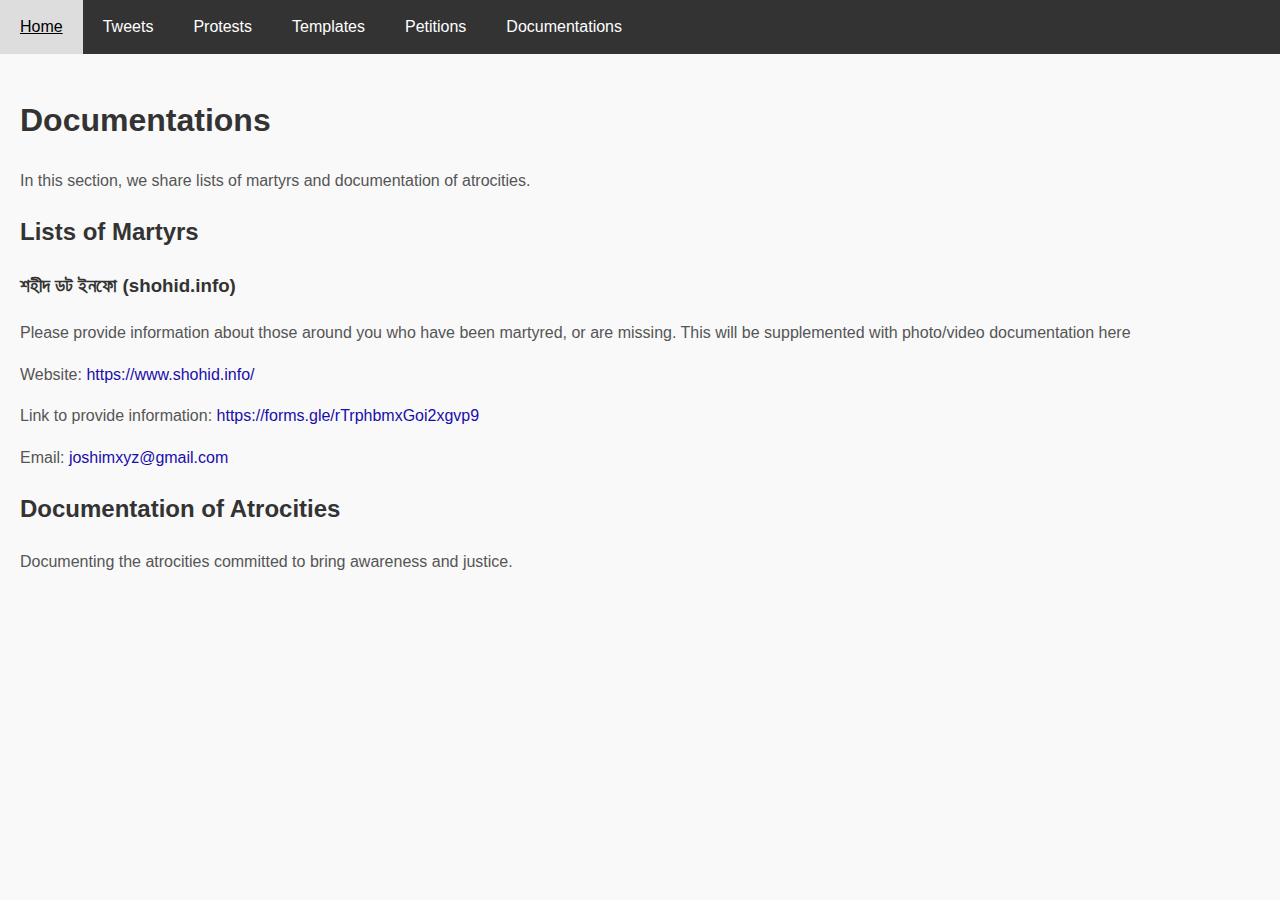
==== documentations.html @ 32dd3633 "Create documentations.html" ====
<!DOCTYPE html>
<html lang="en">
<head>
    <meta charset="UTF-8">
    <meta name="viewport" content="width=device-width, initial-scale=1.0">
    <title>Documentations</title>
    <link rel="stylesheet" href="styles.css">
</head>
<body>

<div id="navbar-placeholder"></div>

<div class="content">
    <h1>Documentations</h1>
    <p>In this section, we share lists of martyrs and documentation of atrocities.</p>

    <h2>Lists of Martyrs</h2>
    
    <h3>শহীদ ডট ইনফো (shohid.info)</h3>
    <p>Please provide information about those around you who have been martyred, or are missing. This will be supplemented with photo/video documentation here</p>
    <p>Website: <a href="https://www.shohid.info/" target="_blank">https://www.shohid.info/</a></p>
    <p>Link to provide information: <a href="https://forms.gle/rTrphbmxGoi2xgvp9" target="_blank">https://forms.gle/rTrphbmxGoi2xgvp9</a></p>
    <p>Email: <a href="mailto:joshimxyz@gmail.com">joshimxyz@gmail.com</a></p>


    
    <h2>Documentation of Atrocities</h3>
    <p>Documenting the atrocities committed to bring awareness and justice.</p>
</div>

<script src="script.js"></script>
</body>
</html>
---- styles.css ----
body {
    font-family: Arial, sans-serif;
    line-height: 1.6;
    margin: 0;
    padding: 0;
    background-color: #f9f9f9;
    color: #333;
}

.navbar {
    overflow: hidden;
    background-color: #333;
}

.navbar a {
    float: left;
    display: block;
    color: white;
    text-align: center;
    padding: 14px 20px;
    text-decoration: none;
}

.navbar a:hover {
    background-color: #ddd;
    color: black;
}

.main-container {
    display: flex;
}

.sidebar {
    width: 250px;
    padding: 15px;
    background-color: #f1f1f1;
    height: 100vh;
    position: fixed;
    overflow-y: auto;
}

.sidebar h3 {
    margin-top: 0;
}

.sidebar a {
    display: block;
    padding: 10px;
    color: #000;
    text-decoration: none;
}

.sidebar a:hover {
    background-color: #ddd;
}

.content {
    margin-left: 0;
    padding: 20px;
    flex: 1;
    transition: margin-left 0.3s;
}

.has-sidebar .content {
    margin-left: 270px; /* Width of the sidebar + some margin */
}

h2, h3, h4 {
    color: #333;
}

p {
    color: #555;
}

a {
    color: #1a0dab;
    text-decoration: none;
}

a:hover {
    text-decoration: underline;
}

.tweet-container, .petition-container, .template-container {
    margin: 20px 0;
    padding: 10px;
    border: 1px solid #ddd;
    background-color: #fff;
    border-radius: 5px;
}
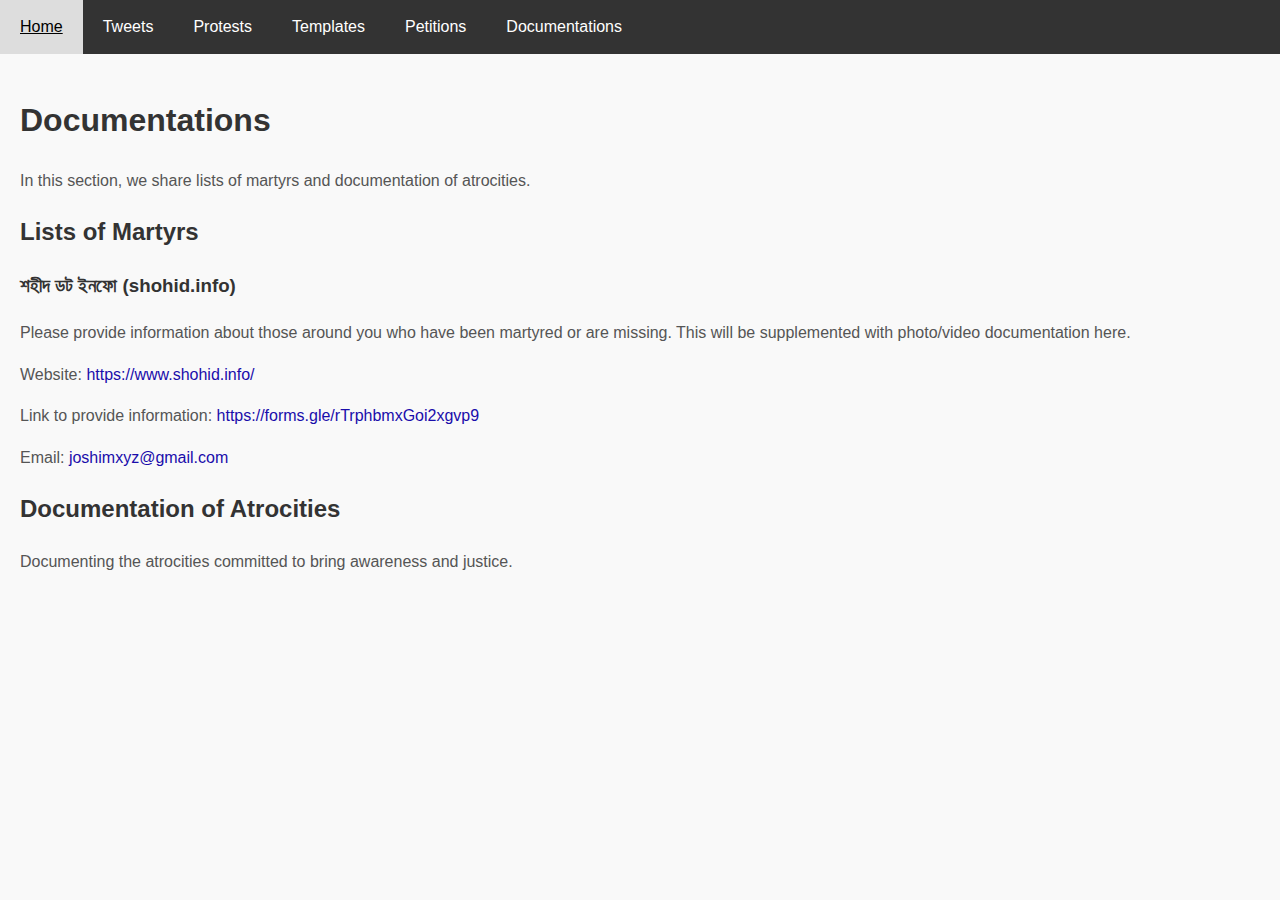
==== commit a46bb9d4: "Update documentations.html" ====
--- a/documentations.html
+++ b/documentations.html
@@ -16,16 +16,19 @@
 
     <h2>Lists of Martyrs</h2>
     
-    <h3>শহীদ ডট ইনফো (shohid.info)</h3>
-    <p>Please provide information about those around you who have been martyred, or are missing. This will be supplemented with photo/video documentation here</p>
-    <p>Website: <a href="https://www.shohid.info/" target="_blank">https://www.shohid.info/</a></p>
-    <p>Link to provide information: <a href="https://forms.gle/rTrphbmxGoi2xgvp9" target="_blank">https://forms.gle/rTrphbmxGoi2xgvp9</a></p>
-    <p>Email: <a href="mailto:joshimxyz@gmail.com">joshimxyz@gmail.com</a></p>
-
-
+    <div class="docu-container">
+        <h3>শহীদ ডট ইনফো (shohid.info)</h3>
+        <p>Please provide information about those around you who have been martyred or are missing. This will be supplemented with photo/video documentation here.</p>
+        <p>Website: <a href="https://www.shohid.info/" target="_blank">https://www.shohid.info/</a></p>
+        <p>Link to provide information: <a href="https://forms.gle/rTrphbmxGoi2xgvp9" target="_blank">https://forms.gle/rTrphbmxGoi2xgvp9</a></p>
+        <p>Email: <a href="mailto:joshimxyz@gmail.com">joshimxyz@gmail.com</a></p>
+    </div>
     
-    <h2>Documentation of Atrocities</h3>
-    <p>Documenting the atrocities committed to bring awareness and justice.</p>
+    
+    <h2>Documentation of Atrocities</h2>
+    <div class="docu-container">
+        <p>Documenting the atrocities committed to bring awareness and justice.</p>
+    </div>
 </div>
 
 <script src="script.js"></script>
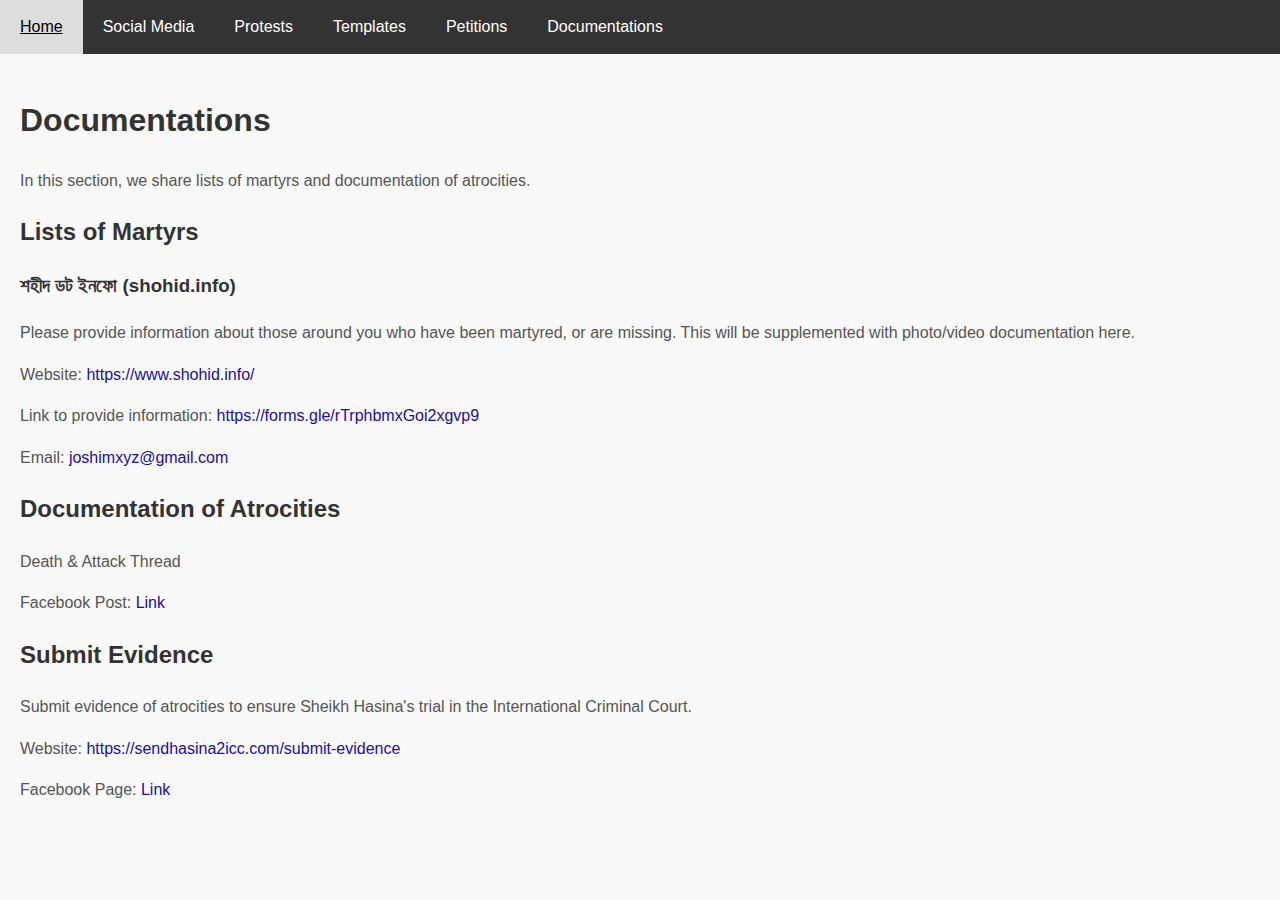
==== commit 746a6e6e: "Update documentations.html" ====
--- a/documentations.html
+++ b/documentations.html
@@ -18,16 +18,23 @@
     
     <div class="docu-container">
         <h3>শহীদ ডট ইনফো (shohid.info)</h3>
-        <p>Please provide information about those around you who have been martyred or are missing. This will be supplemented with photo/video documentation here.</p>
+        <p>Please provide information about those around you who have been martyred, or are missing. This will be supplemented with photo/video documentation here.</p>
         <p>Website: <a href="https://www.shohid.info/" target="_blank">https://www.shohid.info/</a></p>
         <p>Link to provide information: <a href="https://forms.gle/rTrphbmxGoi2xgvp9" target="_blank">https://forms.gle/rTrphbmxGoi2xgvp9</a></p>
         <p>Email: <a href="mailto:joshimxyz@gmail.com">joshimxyz@gmail.com</a></p>
     </div>
     
-    
     <h2>Documentation of Atrocities</h2>
     <div class="docu-container">
-        <p>Documenting the atrocities committed to bring awareness and justice.</p>
+        <p>Death & Attack Thread</p>
+        <p>Facebook Post: <a href="https://www.facebook.com/ripon089/posts/pfbid025LaYKKBwYu8AYd39eThAGVFgDn7VCyKQ9PyhaJLAVW5hwweLC1FgLEPPmEQ9nwP5l" target="_blank">Link</a></p>
+    </div>
+    
+    <h2>Submit Evidence</h2>
+    <div class="docu-container">
+        <p>Submit evidence of atrocities to ensure Sheikh Hasina's trial in the International Criminal Court.</p>
+        <p>Website: <a href="https://sendhasina2icc.com/submit-evidence" target="_blank">https://sendhasina2icc.com/submit-evidence</a></p>
+        <p>Facebook Page: <a href="https://www.facebook.com/profile.php?id=61563105420258" target="_blank">Link</a></p>
     </div>
 </div>
 
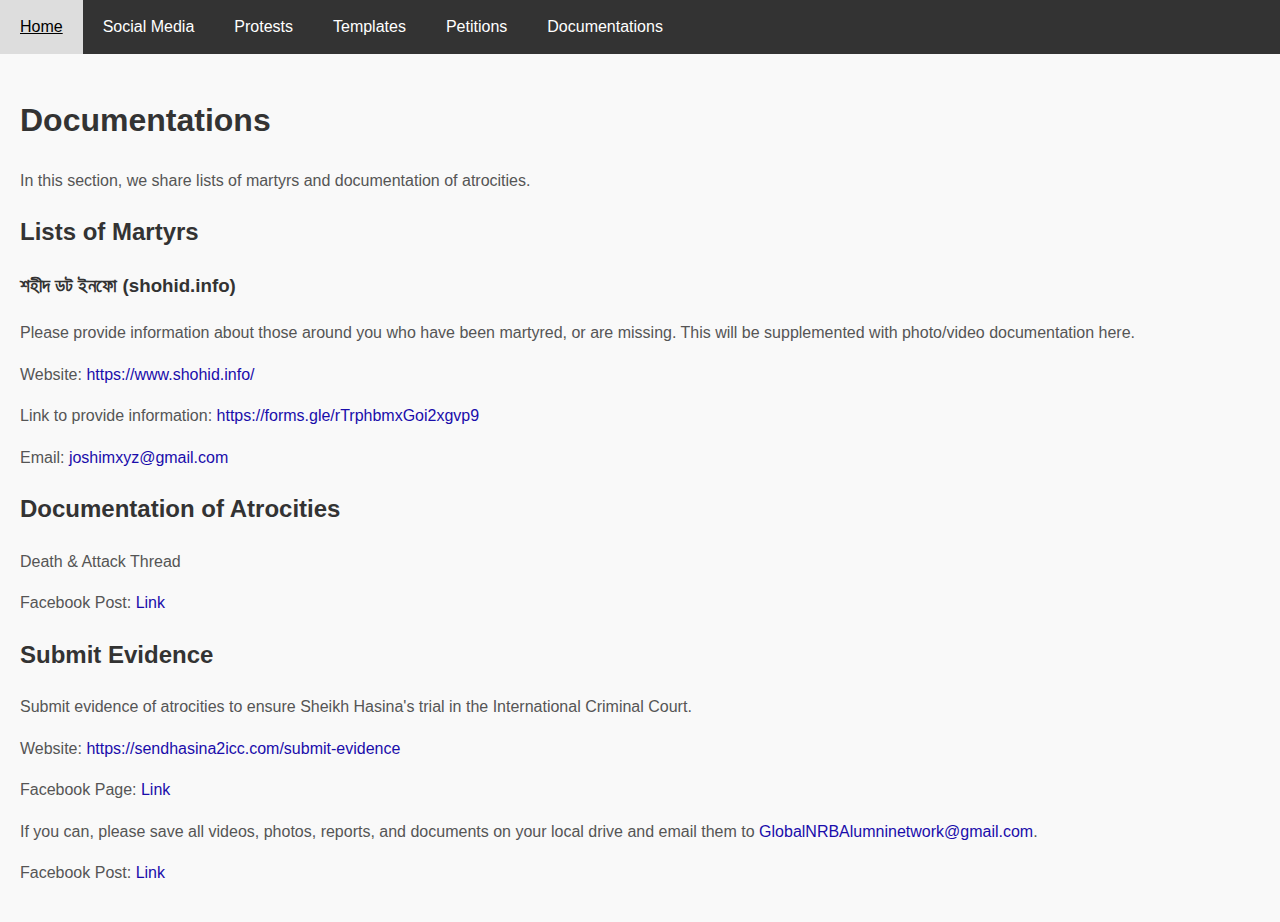
==== commit 1e1824ab: "Update documentations.html" ====
--- a/documentations.html
+++ b/documentations.html
@@ -36,6 +36,10 @@
         <p>Website: <a href="https://sendhasina2icc.com/submit-evidence" target="_blank">https://sendhasina2icc.com/submit-evidence</a></p>
         <p>Facebook Page: <a href="https://www.facebook.com/profile.php?id=61563105420258" target="_blank">Link</a></p>
     </div>
+    <div class="docu-container">
+        <p>If you can, please save all videos, photos, reports, and documents on your local drive and email them to <a href="mailto:GlobalNRBAlumninetwork@gmail.com">GlobalNRBAlumninetwork@gmail.com</a>.</p>
+        <p>Facebook Post: <a href="https://www.facebook.com/groups/532091225822242/permalink/535460855485279" target="_blank">Link</a></p>
+    </div>
 </div>
 
 <script src="script.js"></script>
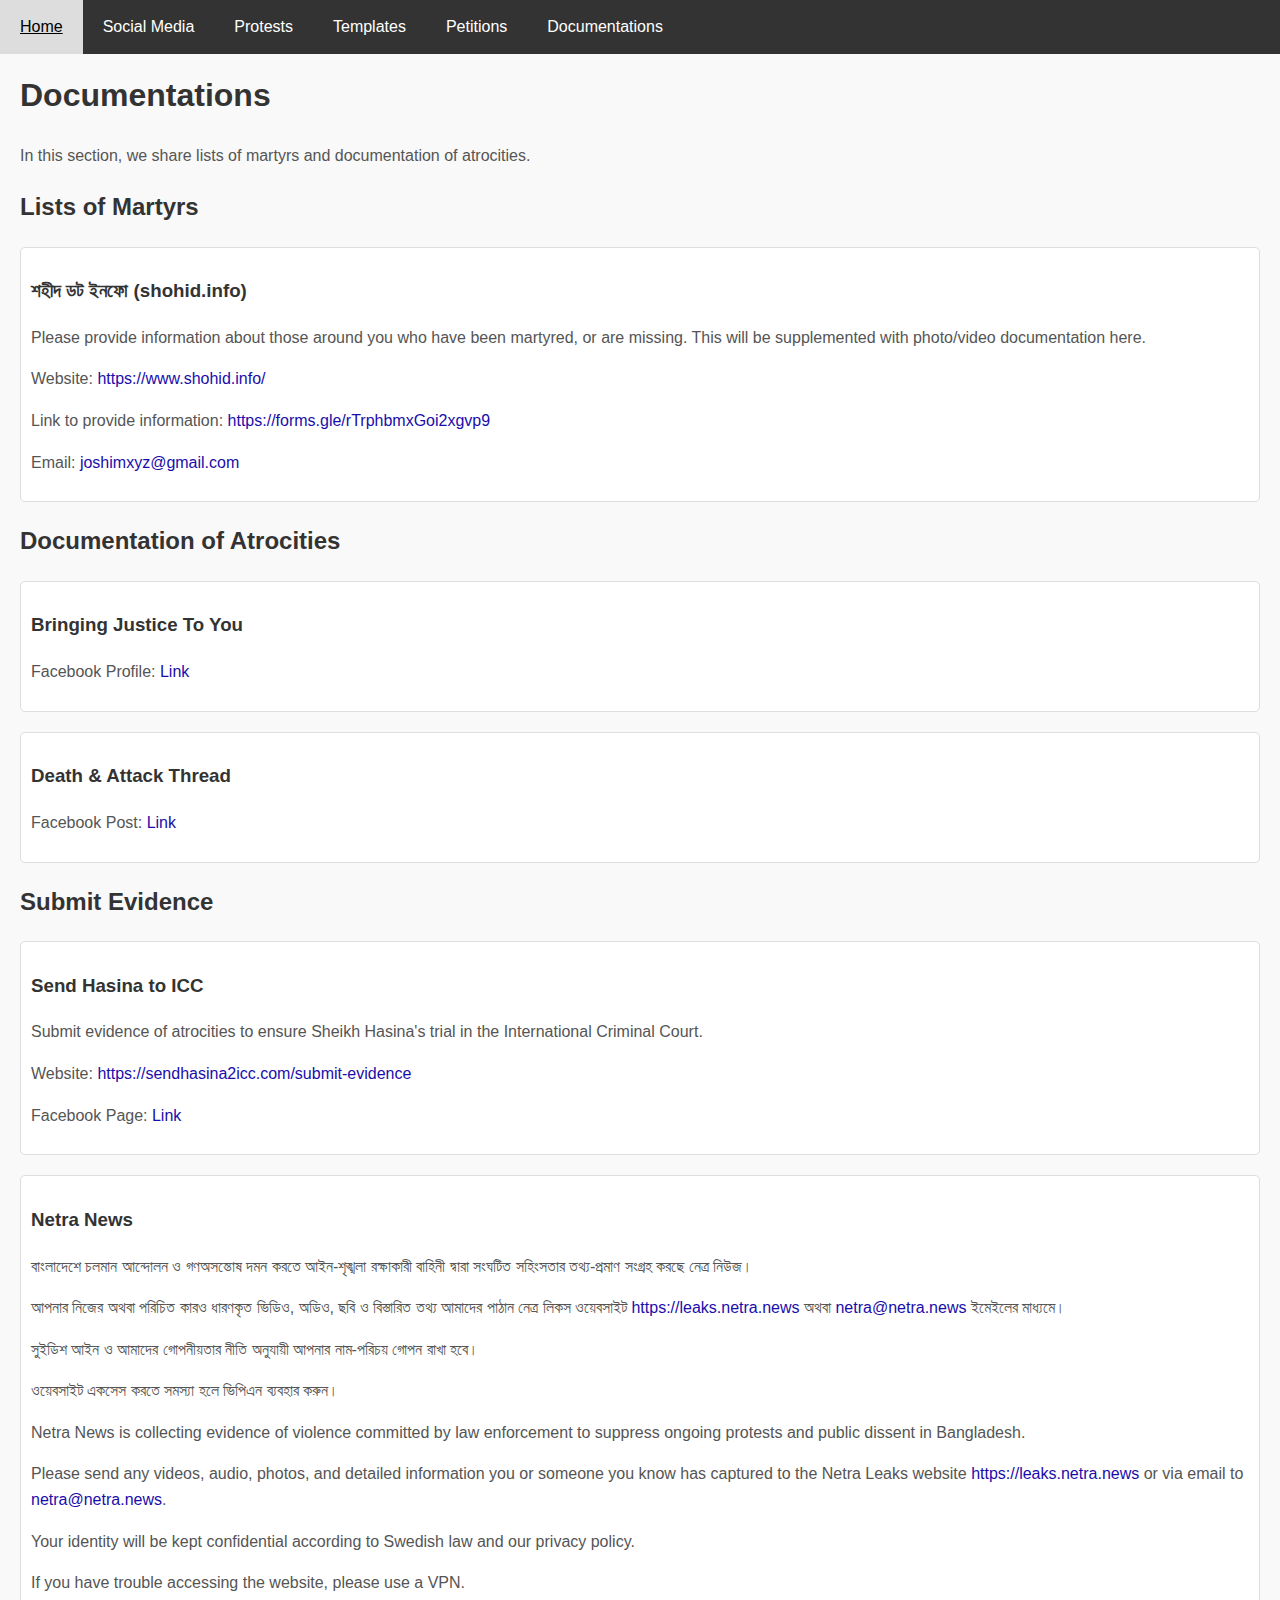
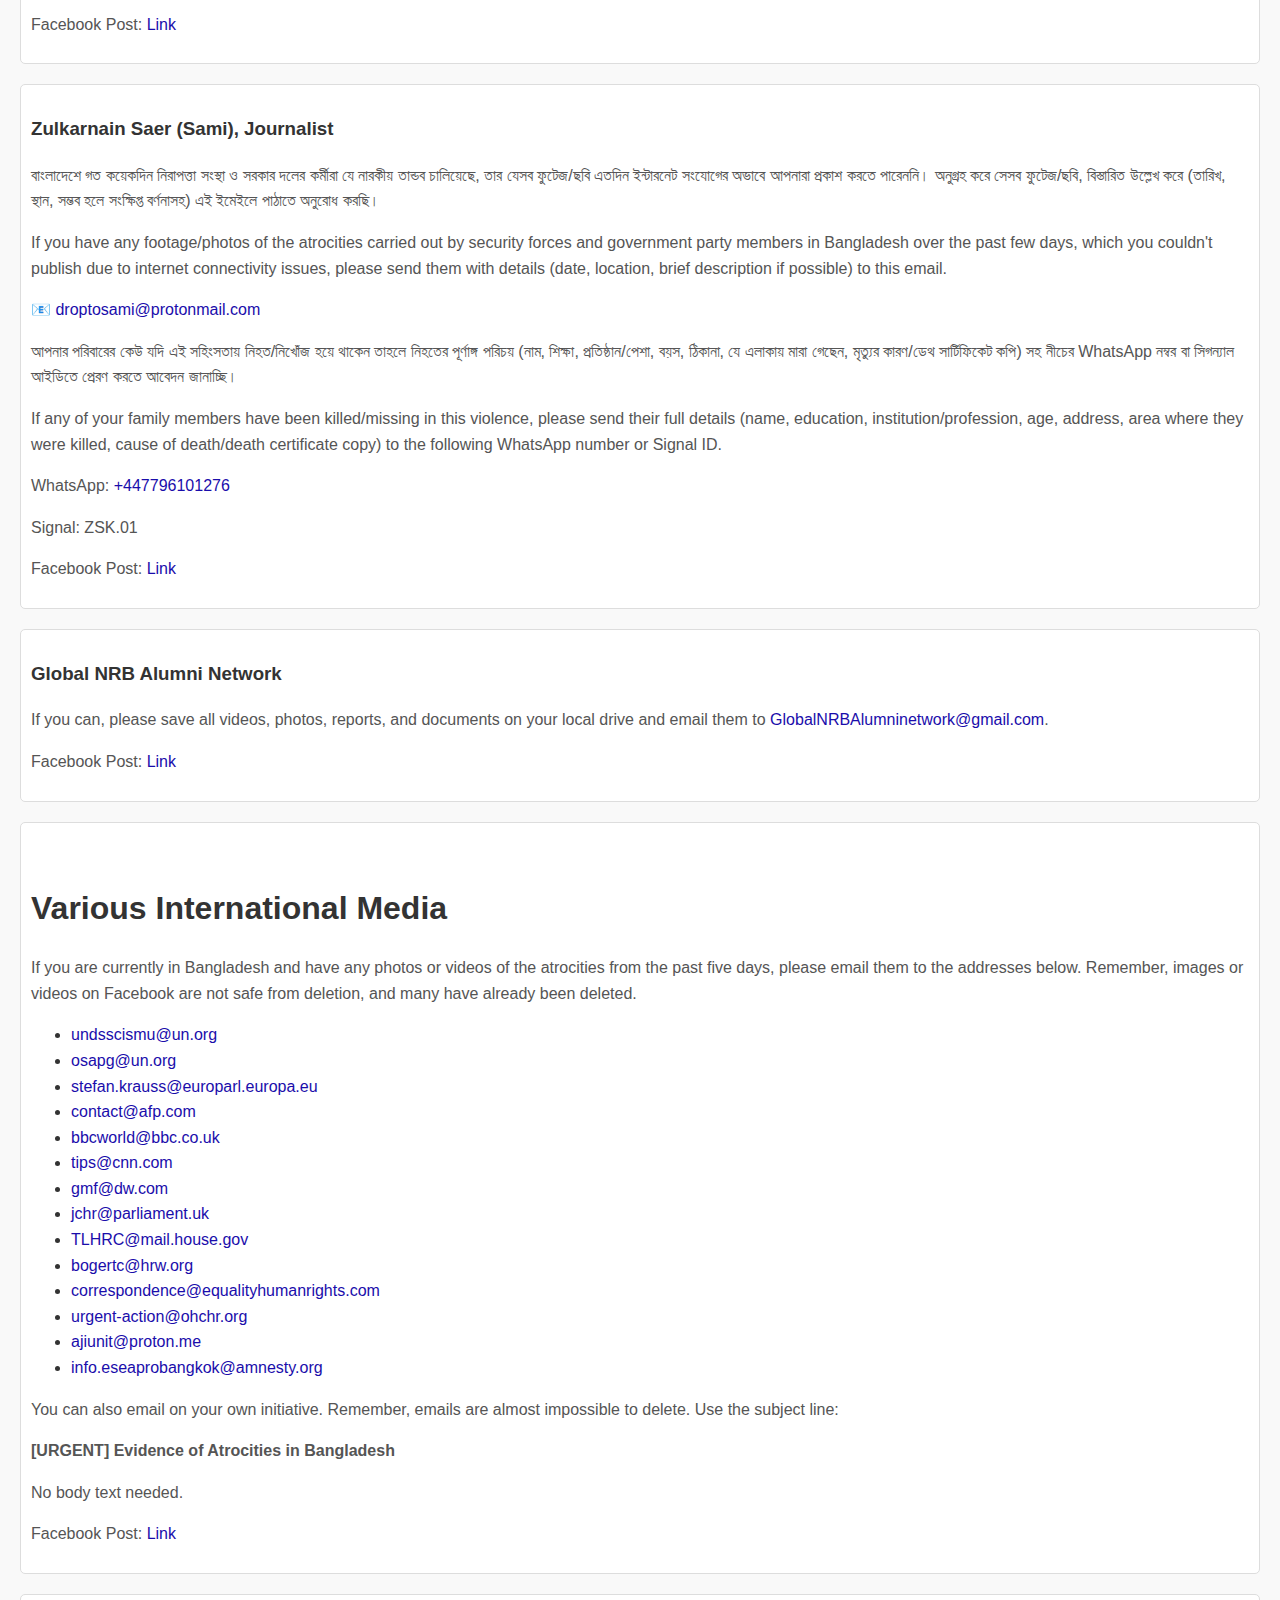
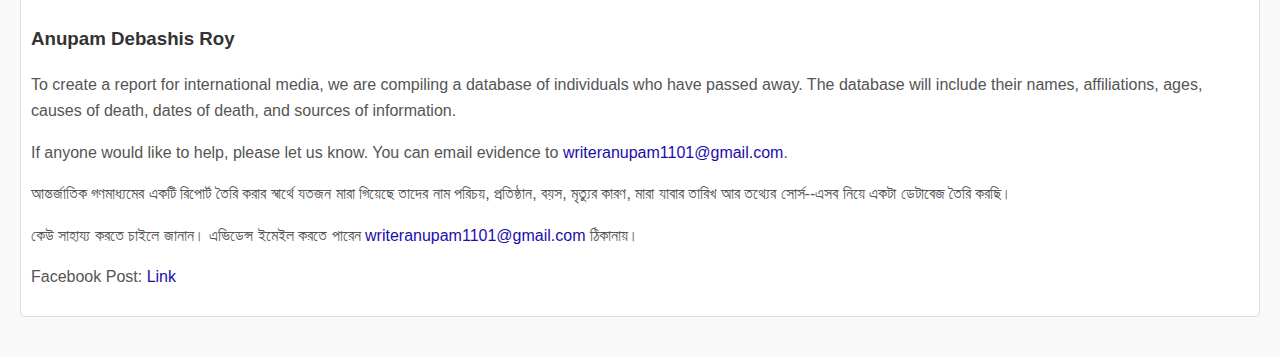
==== commit 95bc2bff: "Update documentations.html" ====
--- a/documentations.html
+++ b/documentations.html
@@ -26,19 +26,81 @@
     
     <h2>Documentation of Atrocities</h2>
     <div class="docu-container">
-        <p>Death & Attack Thread</p>
+        <h3>Bringing Justice To You</h3>
+        <p>Facebook Profile: <a href="https://www.facebook.com/profile.php?id=61561414542479" target="_blank">Link</a></p>
+    </div>
+    <div class="docu-container">
+        <h3>Death & Attack Thread</h3>
         <p>Facebook Post: <a href="https://www.facebook.com/ripon089/posts/pfbid025LaYKKBwYu8AYd39eThAGVFgDn7VCyKQ9PyhaJLAVW5hwweLC1FgLEPPmEQ9nwP5l" target="_blank">Link</a></p>
     </div>
     
+    
     <h2>Submit Evidence</h2>
     <div class="docu-container">
+        <h3>Send Hasina to ICC</h3>
         <p>Submit evidence of atrocities to ensure Sheikh Hasina's trial in the International Criminal Court.</p>
         <p>Website: <a href="https://sendhasina2icc.com/submit-evidence" target="_blank">https://sendhasina2icc.com/submit-evidence</a></p>
         <p>Facebook Page: <a href="https://www.facebook.com/profile.php?id=61563105420258" target="_blank">Link</a></p>
     </div>
     <div class="docu-container">
+        <h3>Netra News</h3>
+        <p>বাংলাদেশে চলমান আন্দোলন ও গণ‌অসন্তোষ দমন করতে আইন-শৃঙ্খলা রক্ষাকারী বাহিনী দ্বারা সংঘটিত সহিংসতার তথ্য-প্রমাণ সংগ্রহ করছে নেত্র নিউজ।</p>
+        <p>আপনার নিজের অথবা পরিচিত কারও ধারণকৃত ভিডিও, অডিও, ছবি ও বিস্তারিত তথ্য আমাদের পাঠান নেত্র লিকস ওয়েবসাইট <a href="https://leaks.netra.news">https://leaks.netra.news</a> অথবা <a href="mailto:netra@netra.news">netra@netra.news</a> ইমেইলের মাধ্যমে।</p>
+        <p>সুইডিশ আইন ও আমাদের গোপনীয়তার নীতি অনুযায়ী আপনার নাম-পরিচয় গোপন রাখা হবে।</p>
+        <p>ওয়েবসাইট একসেস করতে সমস্যা হলে ভিপিএন ব্যবহার করুন।</p>
+        <p>Netra News is collecting evidence of violence committed by law enforcement to suppress ongoing protests and public dissent in Bangladesh.</p>
+        <p>Please send any videos, audio, photos, and detailed information you or someone you know has captured to the Netra Leaks website <a href="https://leaks.netra.news">https://leaks.netra.news</a> or via email to <a href="mailto:netra@netra.news">netra@netra.news</a>.</p>
+        <p>Your identity will be kept confidential according to Swedish law and our privacy policy.</p>
+        <p>If you have trouble accessing the website, please use a VPN.</p>
+        <p>Facebook Post: <a href="https://www.facebook.com/newsnetra/posts/pfbid0YK1pTkfdshdoKnudt8Q8h66iVAyyCtVK3VMrB95GeXLDyAEviDNZPdfRsZ8dPhDwl" target="_blank">Link</a></p>
+    </div>
+    <div class="docu-container">
+        <h3>Zulkarnain Saer (Sami), Journalist</h3>
+        <p>বাংলাদেশে গত কয়েকদিন নিরাপত্তা সংস্থা ও সরকার দলের কর্মীরা যে নারকীয় তান্ডব চালিয়েছে, তার যেসব ফুটেজ/ছবি এতদিন ইন্টারনেট সংযোগের অভাবে আপনারা প্রকাশ করতে পারেননি। অনুগ্রহ করে সেসব ফুটেজ/ছবি, বিস্তারিত উল্লেখ করে (তারিখ, স্থান, সম্ভব হলে সংক্ষিপ্ত বর্ণনাসহ) এই ইমেইলে পাঠাতে অনুরোধ করছি।</p>
+        <p>If you have any footage/photos of the atrocities carried out by security forces and government party members in Bangladesh over the past few days, which you couldn't publish due to internet connectivity issues, please send them with details (date, location, brief description if possible) to this email.</p>
+        <p>📧 <a href="mailto:droptosami@protonmail.com">droptosami@protonmail.com</a></p>
+        <p>আপনার পরিবারের কেউ যদি এই সহিংসতায় নিহত/নিখোঁজ হয়ে থাকেন তাহলে নিহতের পূর্ণাঙ্গ পরিচয় (নাম, শিক্ষা, প্রতিষ্ঠান/পেশা, বয়স, ঠিকানা, যে এলাকায় মারা গেছেন, মৃত্যুর কারণ/ডেথ সার্টিফিকেট কপি) সহ নীচের WhatsApp নম্বর বা সিগন্যাল আইডিতে প্রেরণ করতে আবেদন জানাচ্ছি।</p>
+        <p>If any of your family members have been killed/missing in this violence, please send their full details (name, education, institution/profession, age, address, area where they were killed, cause of death/death certificate copy) to the following WhatsApp number or Signal ID.</p>
+        <p>WhatsApp: <a href="tel:+447796101276">+447796101276</a></p>
+        <p>Signal: ZSK.01</p>
+        <p>Facebook Post: <a href="https://www.facebook.com/saerzulkarnain/posts/pfbid0KABXa7qsDLJp7ybRF8gnWXYvrt6byTCqb12jPMkwpKmGi9ofbxEpFk4UYuz2LFmRl" target="_blank">Link</a></p>
+    </div>
+    <div class="docu-container">
+        <h3>Global NRB Alumni Network</h3>
         <p>If you can, please save all videos, photos, reports, and documents on your local drive and email them to <a href="mailto:GlobalNRBAlumninetwork@gmail.com">GlobalNRBAlumninetwork@gmail.com</a>.</p>
         <p>Facebook Post: <a href="https://www.facebook.com/groups/532091225822242/permalink/535460855485279" target="_blank">Link</a></p>
+    </div>
+    <div class="docu-container">
+        <h1>Various International Media</h1>
+        <p>If you are currently in Bangladesh and have any photos or videos of the atrocities from the past five days, please email them to the addresses below. Remember, images or videos on Facebook are not safe from deletion, and many have already been deleted.</p>
+        <ul>
+            <li><a href="mailto:undsscismu@un.org">undsscismu@un.org</a></li>
+            <li><a href="mailto:osapg@un.org">osapg@un.org</a></li>
+            <li><a href="mailto:stefan.krauss@europarl.europa.eu">stefan.krauss@europarl.europa.eu</a></li>
+            <li><a href="mailto:contact@afp.com">contact@afp.com</a></li>
+            <li><a href="mailto:bbcworld@bbc.co.uk">bbcworld@bbc.co.uk</a></li>
+            <li><a href="mailto:tips@cnn.com">tips@cnn.com</a></li>
+            <li><a href="mailto:gmf@dw.com">gmf@dw.com</a></li>
+            <li><a href="mailto:jchr@parliament.uk">jchr@parliament.uk</a></li>
+            <li><a href="mailto:TLHRC@mail.house.gov">TLHRC@mail.house.gov</a></li>
+            <li><a href="mailto:bogertc@hrw.org">bogertc@hrw.org</a></li>
+            <li><a href="mailto:correspondence@equalityhumanrights.com">correspondence@equalityhumanrights.com</a></li>
+            <li><a href="mailto:urgent-action@ohchr.org">urgent-action@ohchr.org</a></li>
+            <li><a href="mailto:ajiunit@proton.me">ajiunit@proton.me</a></li>
+            <li><a href="mailto:info.eseaprobangkok@amnesty.org">info.eseaprobangkok@amnesty.org</a></li>
+        </ul>
+        <p>You can also email on your own initiative. Remember, emails are almost impossible to delete. Use the subject line:</p>
+        <p><strong>[URGENT] Evidence of Atrocities in Bangladesh</strong></p>
+        <p>No body text needed.</p>
+        <p>Facebook Post: <a href="https://www.facebook.com/manabwrites/posts/pfbid02cV2KHeG3i8m6wLQSPauxN31iE8tsFHFhfr5WB8okRSG3a1Vda4SZf3NQKf5PpGBil" target="_blank">Link</a></p>
+    </div>
+    <div class="docu-container">
+        <h3>Anupam Debashis Roy</h3>
+        <p>To create a report for international media, we are compiling a database of individuals who have passed away. The database will include their names, affiliations, ages, causes of death, dates of death, and sources of information.</p>
+        <p>If anyone would like to help, please let us know. You can email evidence to <a href="mailto:writeranupam1101@gmail.com">writeranupam1101@gmail.com</a>.</p>
+        <p>আন্তর্জাতিক গণমাধ্যমের একটি রিপোর্ট তৈরি করার স্বার্থে যতজন মারা গিয়েছে তাদের নাম পরিচয়, প্রতিষ্ঠান, বয়স, মৃত্যুর কারণ, মারা যাবার তারিখ আর তথ্যের সোর্স--এসব নিয়ে একটা ডেটাবেজ তৈরি করছি।</p>
+        <p>কেউ সাহায্য করতে চাইলে জানান। এভিডেন্স ইমেইল করতে পারেন <a href="mailto:writeranupam1101@gmail.com">writeranupam1101@gmail.com</a> ঠিকানায়।</p>
+        <p>Facebook Post: <a href="https://www.facebook.com/ADR1971/posts/pfbid0Nk1WV2k5k15USnNMUF1ykiifz2BgiU7sJYZP8gecpYzxxsh4DPkgjqgbjsDZo7LVl" target="_blank">Link</a></p>
     </div>
 </div>
 
--- a/styles.css
+++ b/styles.css
@@ -10,6 +10,10 @@
 .navbar {
     overflow: hidden;
     background-color: #333;
+    position: fixed;
+    width: 100%;
+    top: 0;
+    z-index: 1000;
 }
 
 .navbar a {
@@ -69,6 +73,10 @@
     color: #333;
 }
 
+h1 {
+    margin-top: 50px; /* Adjust this value based on the height of your navbar */
+}
+
 p {
     color: #555;
 }
@@ -82,7 +90,7 @@
     text-decoration: underline;
 }
 
-.tweet-container, .petition-container, .template-container {
+.petition-container, .protest-container, .template-container, .docu-container {
     margin: 20px 0;
     padding: 10px;
     border: 1px solid #ddd;
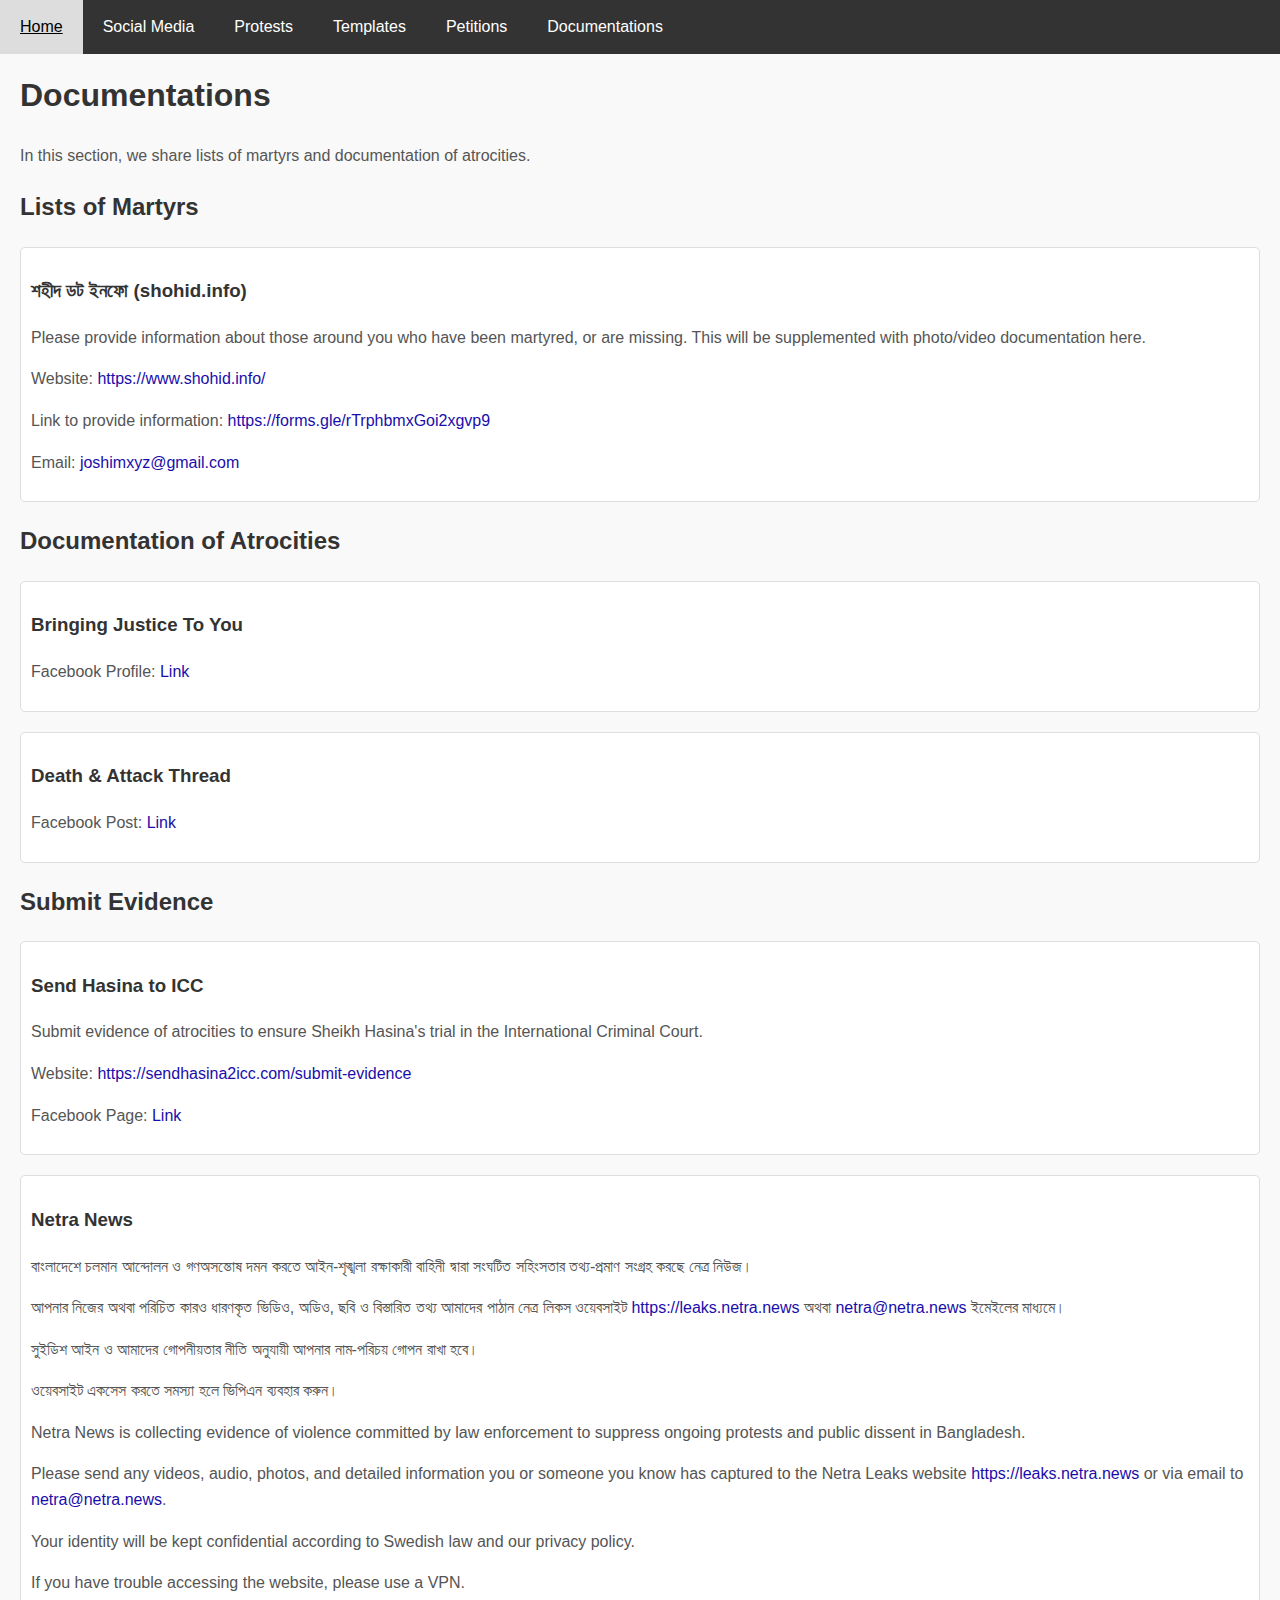
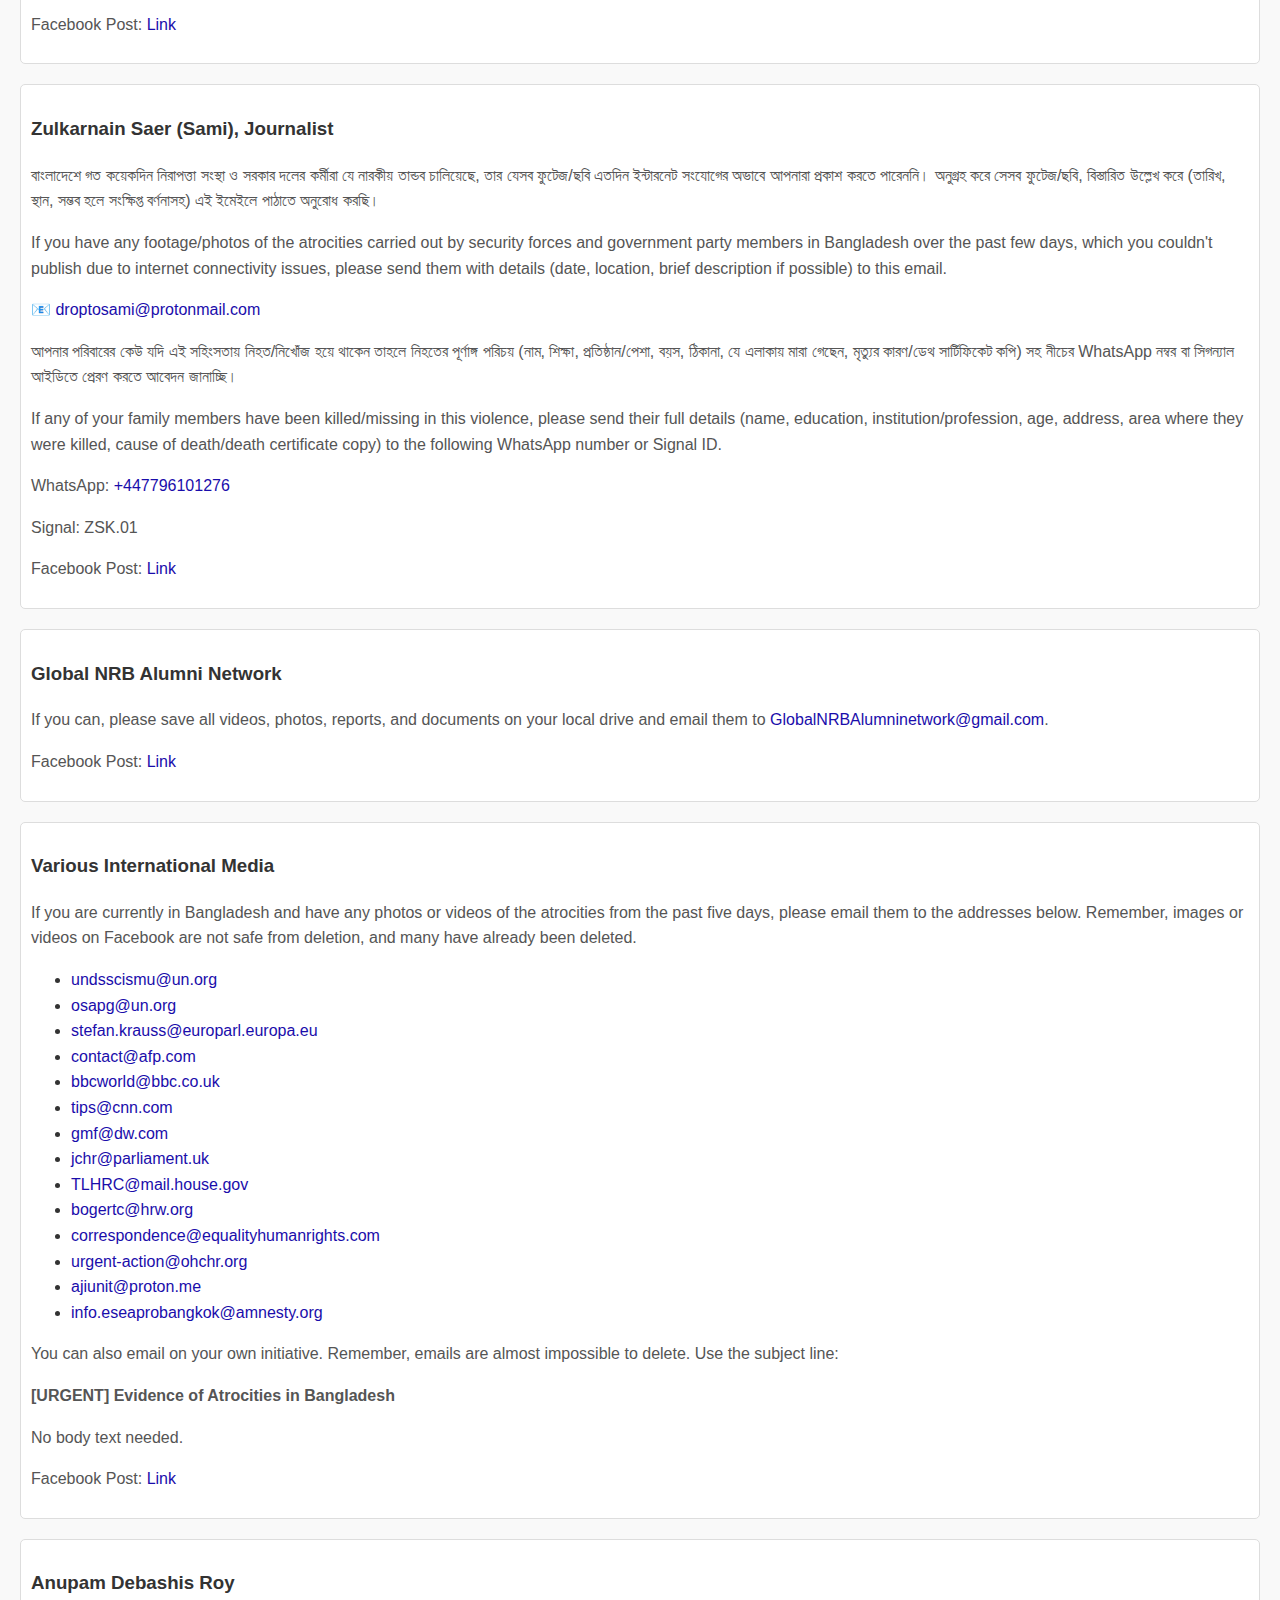
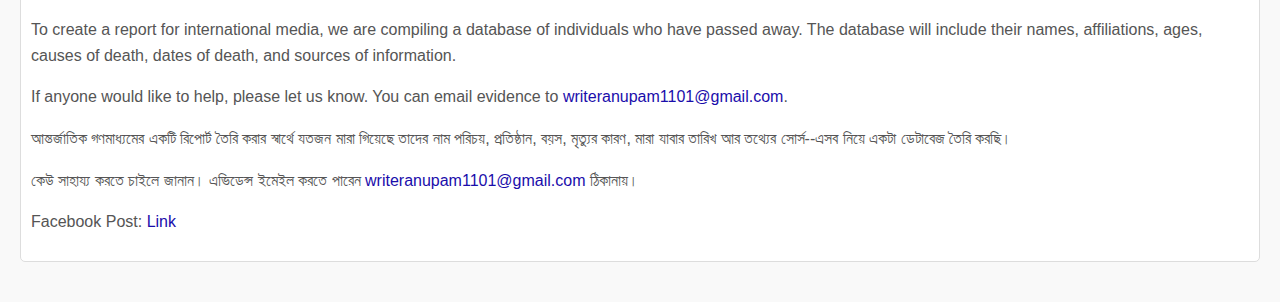
==== commit f0a72b6f: "Update documentations.html" ====
--- a/documentations.html
+++ b/documentations.html
@@ -71,7 +71,7 @@
         <p>Facebook Post: <a href="https://www.facebook.com/groups/532091225822242/permalink/535460855485279" target="_blank">Link</a></p>
     </div>
     <div class="docu-container">
-        <h1>Various International Media</h1>
+        <h3>Various International Media</h3>
         <p>If you are currently in Bangladesh and have any photos or videos of the atrocities from the past five days, please email them to the addresses below. Remember, images or videos on Facebook are not safe from deletion, and many have already been deleted.</p>
         <ul>
             <li><a href="mailto:undsscismu@un.org">undsscismu@un.org</a></li>
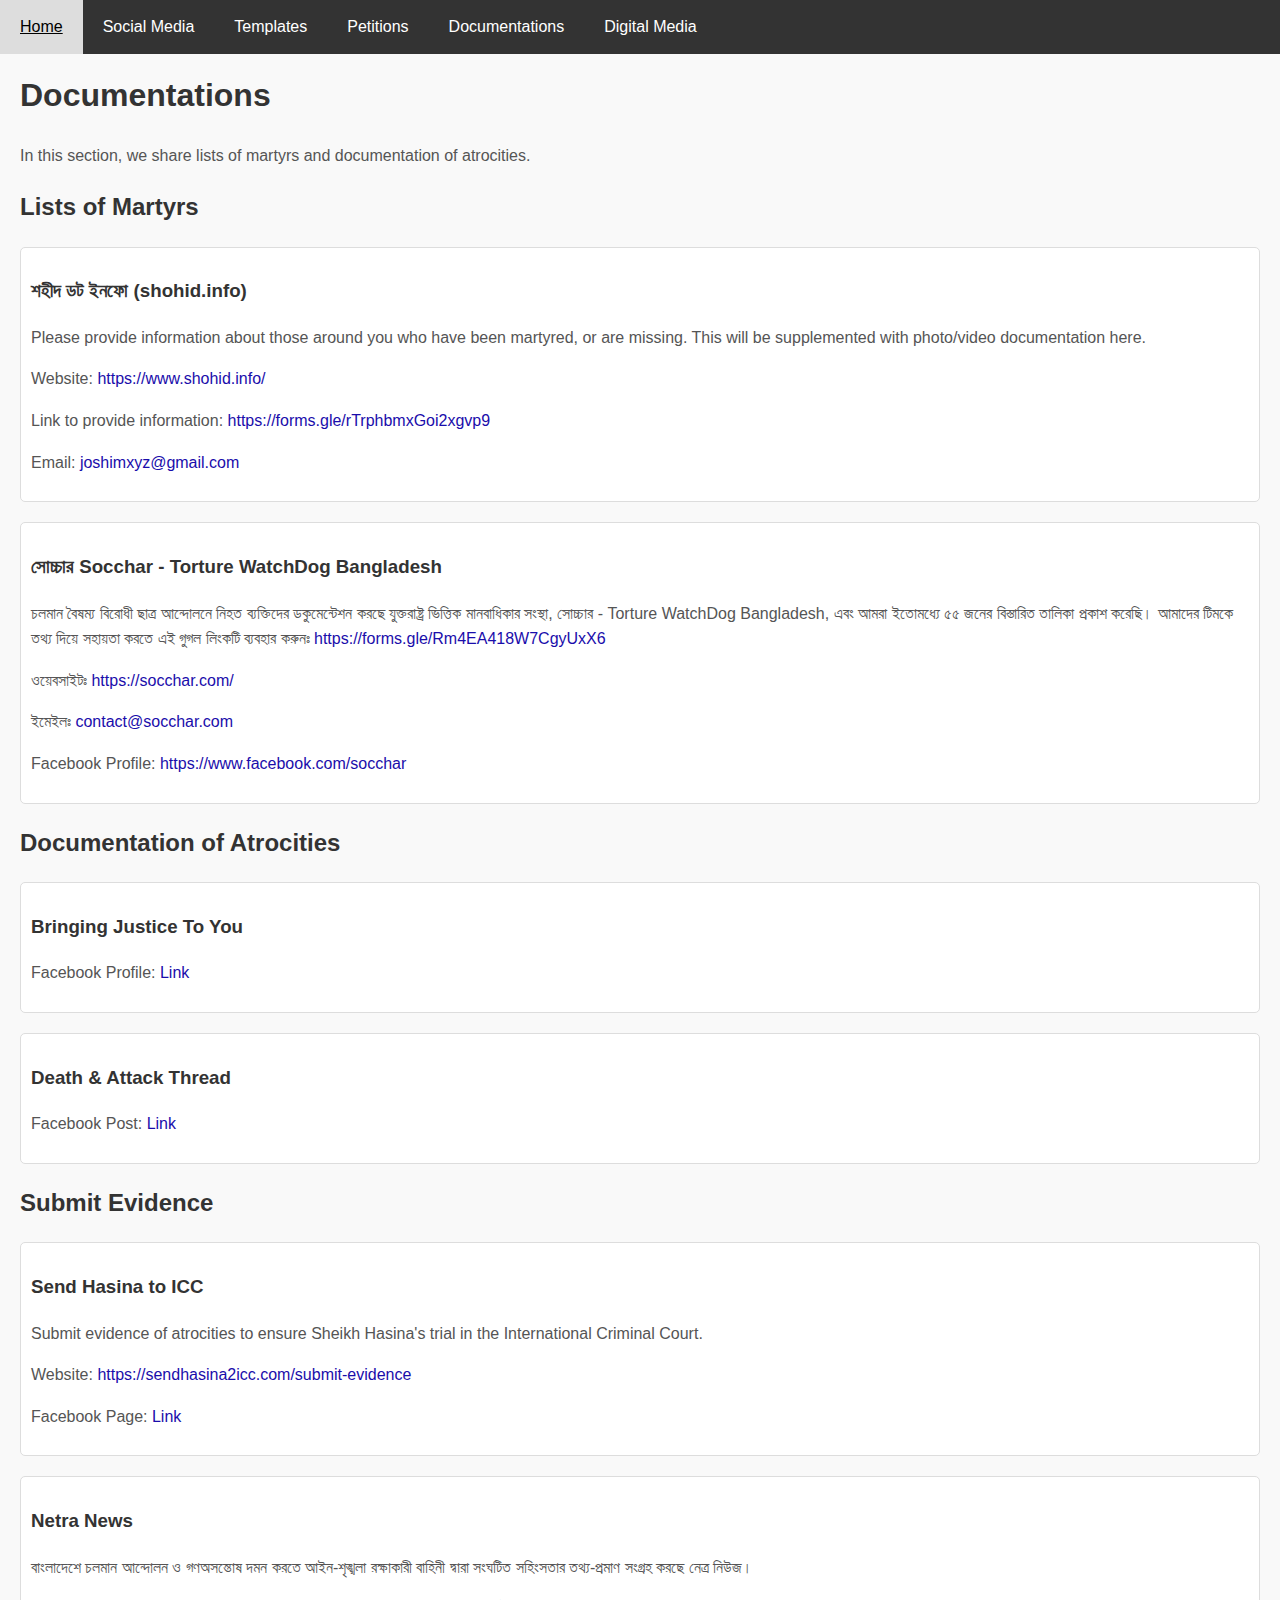
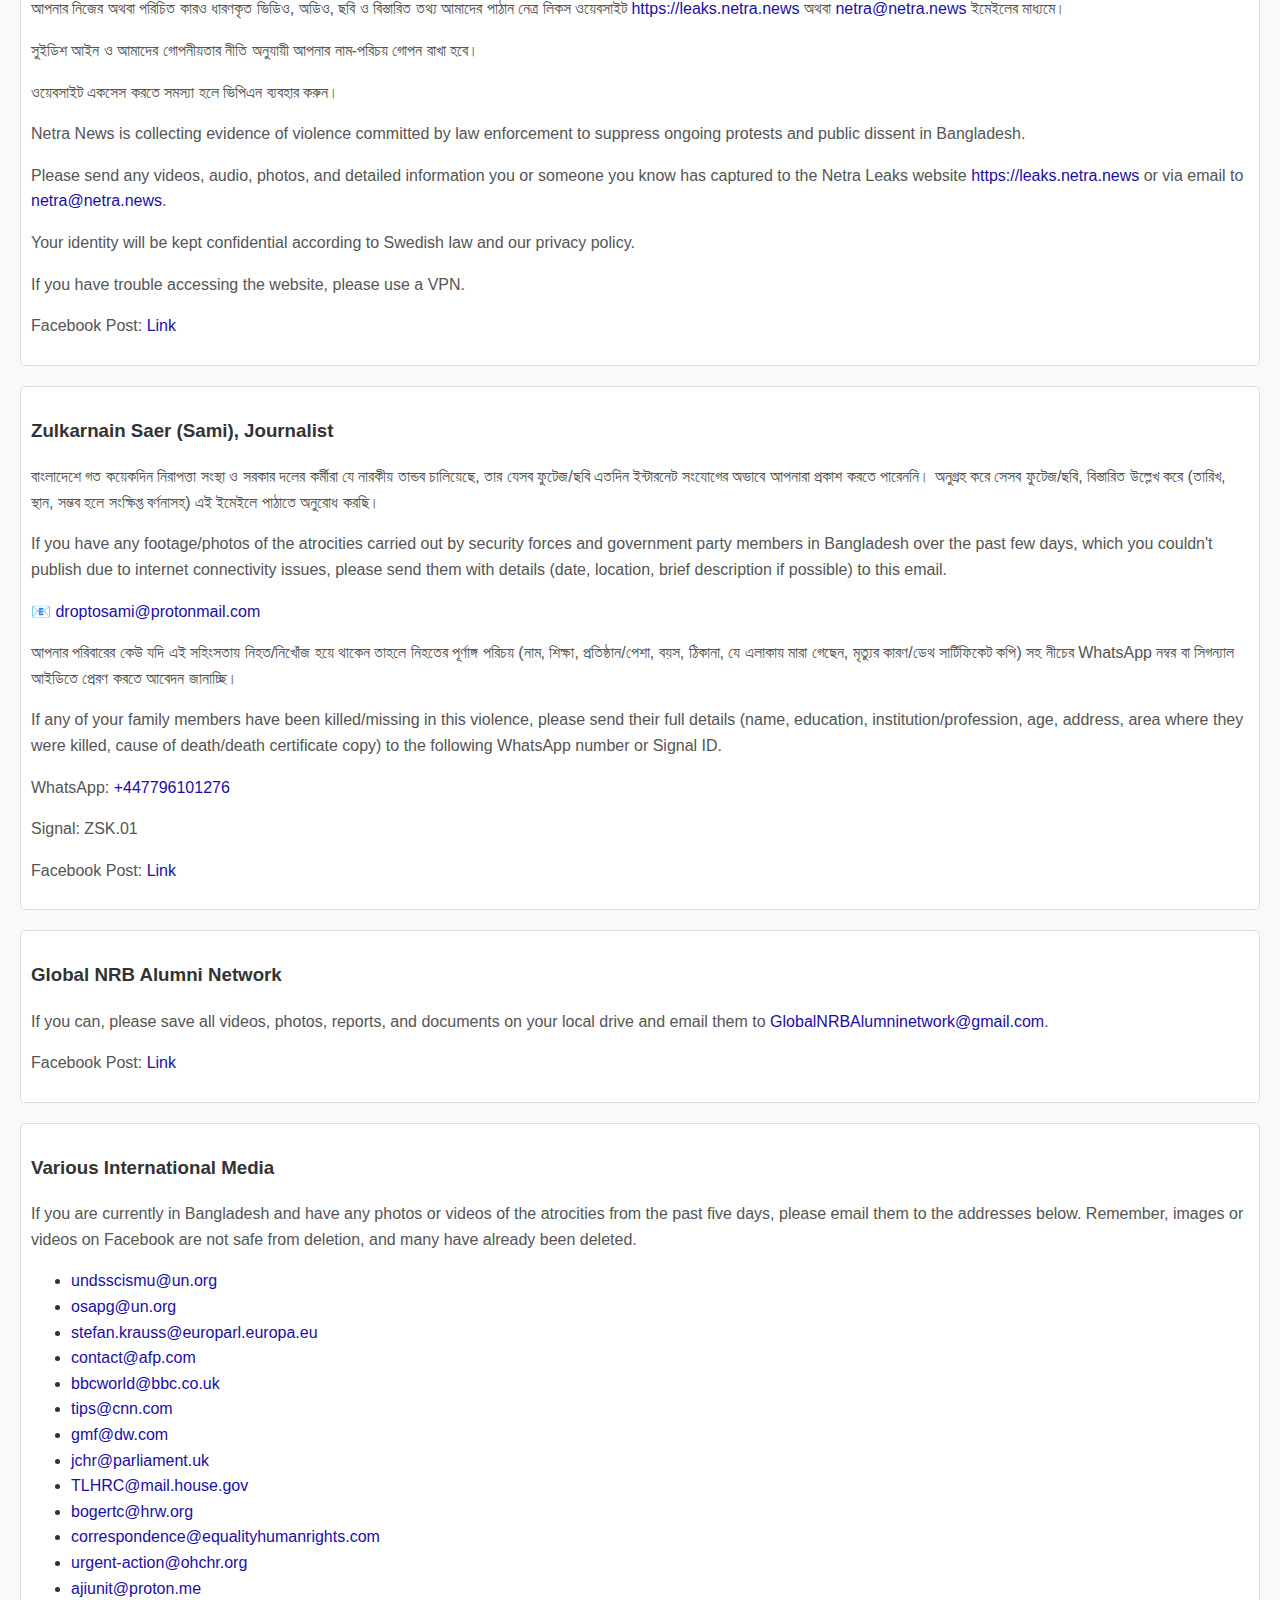
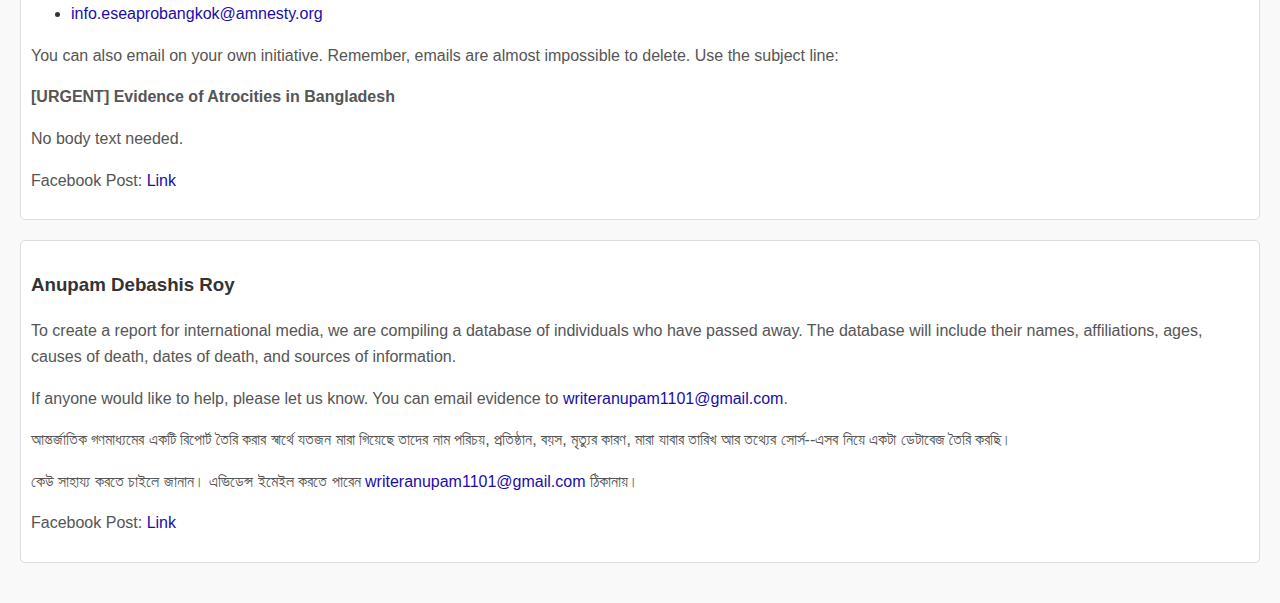
==== commit 213281d5: "Update documentations.html" ====
--- a/documentations.html
+++ b/documentations.html
@@ -23,6 +23,14 @@
         <p>Link to provide information: <a href="https://forms.gle/rTrphbmxGoi2xgvp9" target="_blank">https://forms.gle/rTrphbmxGoi2xgvp9</a></p>
         <p>Email: <a href="mailto:joshimxyz@gmail.com">joshimxyz@gmail.com</a></p>
     </div>
+    <div class="docu-container">
+        <h3>সোচ্চার Socchar - Torture WatchDog Bangladesh</h3>
+        <p>চলমান বৈষম্য বিরোধী ছাত্র আন্দোলনে নিহত ব্যক্তিদের ডকুমেন্টেশন করছে যুক্তরাষ্ট্র ভিত্তিক মানবাধিকার সংস্থা, সোচ্চার - Torture WatchDog Bangladesh, এবং আমরা ইতোমধ্যে ৫৫ জনের বিস্তারিত তালিকা প্রকাশ করেছি। আমাদের টিমকে তথ্য দিয়ে সহায়তা করতে এই গুগল লিংকটি ব্যবহার করুনঃ <a href="https://forms.gle/Rm4EA418W7CgyUxX6" target="_blank">https://forms.gle/Rm4EA418W7CgyUxX6</a></p>
+        <p>ওয়েবসাইটঃ <a href="https://socchar.com/" target="_blank">https://socchar.com/</a></p>
+        <p>ইমেইলঃ <a href="mailto:contact@socchar.com">contact@socchar.com</a></p>
+        <p>Facebook Profile: <a href="https://www.facebook.com/socchar" target="_blank">https://www.facebook.com/socchar</a></p>
+    </div>
+
     
     <h2>Documentation of Atrocities</h2>
     <div class="docu-container">
--- a/styles.css
+++ b/styles.css
@@ -90,7 +90,7 @@
     text-decoration: underline;
 }
 
-.petition-container, .protest-container, .template-container, .docu-container {
+.petition-container, .protest-container, .template-container, .docu-container, .media-container {
     margin: 20px 0;
     padding: 10px;
     border: 1px solid #ddd;
